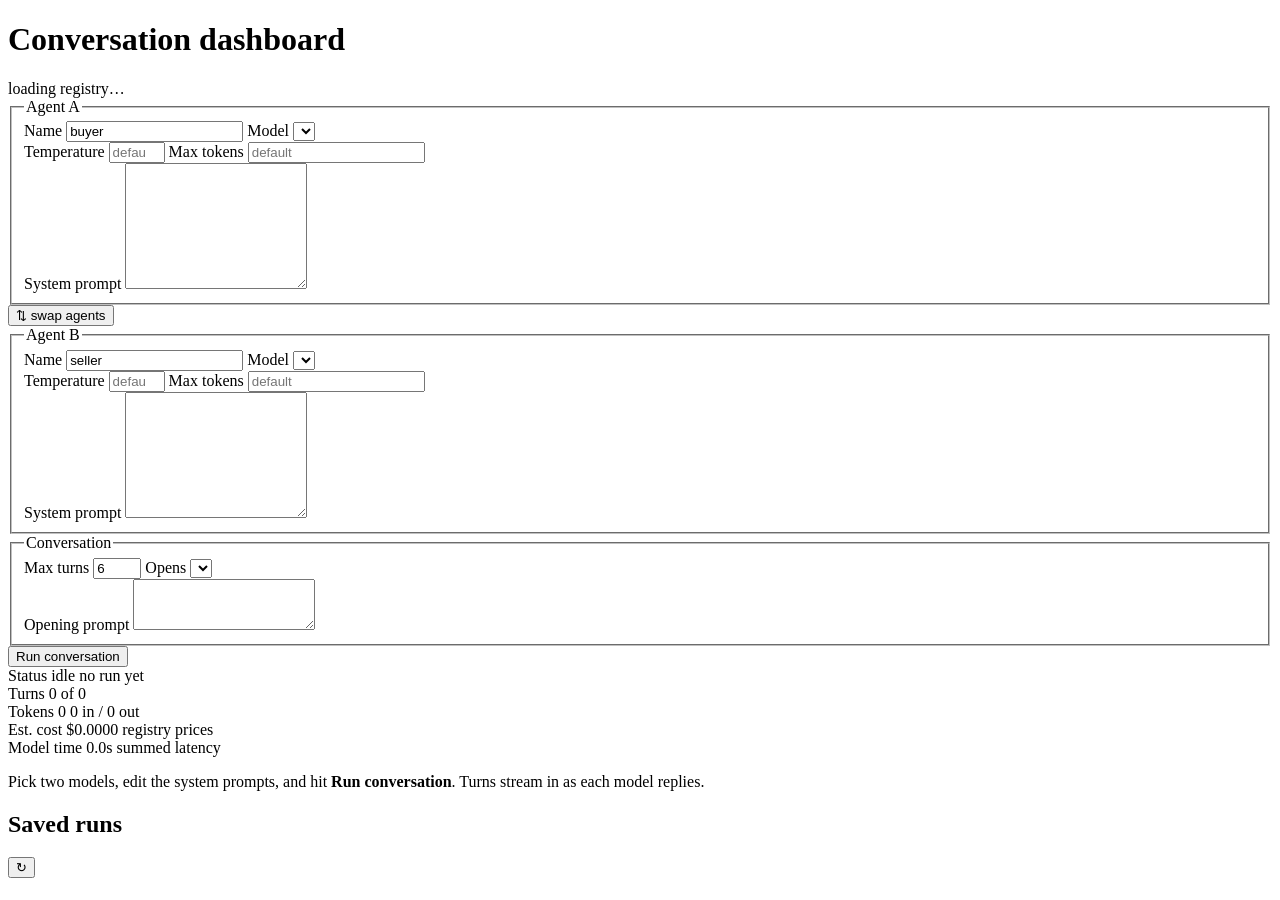
==== src/static/index.html @ c0f77acb "1 - Core Mechanism" ====
<!doctype html>
<html lang="en">
  <head>
    <meta charset="utf-8" />
    <meta name="viewport" content="width=device-width, initial-scale=1" />
    <title>Conversation dashboard</title>
    <link rel="stylesheet" href="/static/styles.css" />
  </head>
  <body>
    <header class="topbar">
      <h1>Conversation dashboard</h1>
      <div class="topbar-meta">
        <span id="registry-summary" class="muted">loading registry…</span>
      </div>
    </header>

    <main class="layout">
      <!-- setup -->
      <section class="panel setup" aria-label="Run setup">
        <form id="run-form">
          <fieldset class="agent" data-slot="a">
            <legend><span class="dot dot-a"></span> Agent A</legend>
            <label class="field">
              <span>Name</span>
              <input name="a-name" value="buyer" required autocomplete="off" />
            </label>
            <label class="field">
              <span>Model</span>
              <select name="a-model" required></select>
            </label>
            <div class="field-row">
              <label class="field">
                <span>Temperature</span>
                <input name="a-temperature" type="number" step="0.1" min="0" max="2"
                       placeholder="default" autocomplete="off" />
              </label>
              <label class="field">
                <span>Max tokens</span>
                <input name="a-max-tokens" type="number" min="1" step="1"
                       placeholder="default" autocomplete="off" />
              </label>
            </div>
            <label class="field">
              <span>System prompt</span>
              <textarea name="a-system" rows="8" spellcheck="false"></textarea>
            </label>
          </fieldset>

          <div class="swap-row">
            <button type="button" id="swap" class="ghost" title="Swap the two agents">
              ⇅ swap agents
            </button>
          </div>

          <fieldset class="agent" data-slot="b">
            <legend><span class="dot dot-b"></span> Agent B</legend>
            <label class="field">
              <span>Name</span>
              <input name="b-name" value="seller" required autocomplete="off" />
            </label>
            <label class="field">
              <span>Model</span>
              <select name="b-model" required></select>
            </label>
            <div class="field-row">
              <label class="field">
                <span>Temperature</span>
                <input name="b-temperature" type="number" step="0.1" min="0" max="2"
                       placeholder="default" autocomplete="off" />
              </label>
              <label class="field">
                <span>Max tokens</span>
                <input name="b-max-tokens" type="number" min="1" step="1"
                       placeholder="default" autocomplete="off" />
              </label>
            </div>
            <label class="field">
              <span>System prompt</span>
              <textarea name="b-system" rows="8" spellcheck="false"></textarea>
            </label>
          </fieldset>

          <fieldset class="agent">
            <legend>Conversation</legend>
            <div class="field-row">
              <label class="field">
                <span>Max turns</span>
                <input name="max-turns" type="number" min="1" max="40" value="6" required />
              </label>
              <label class="field">
                <span>Opens</span>
                <select name="opening-speaker"></select>
              </label>
            </div>
            <label class="field">
              <span>Opening prompt</span>
              <textarea name="opening-prompt" rows="3" spellcheck="false"></textarea>
            </label>
          </fieldset>

          <div class="actions">
            <button type="submit" id="run" class="primary">Run conversation</button>
            <button type="button" id="cancel" class="danger" hidden>Cancel</button>
          </div>
          <p id="form-error" class="error" hidden></p>
        </form>
      </section>

      <!-- transcript -->
      <section class="panel stream" aria-label="Transcript">
        <div class="stats" id="stats">
          <div class="tile">
            <span class="tile-label">Status</span>
            <span class="tile-value" id="stat-status">idle</span>
            <span class="tile-sub" id="stat-status-sub">no run yet</span>
          </div>
          <div class="tile">
            <span class="tile-label">Turns</span>
            <span class="tile-value" id="stat-turns">0</span>
            <span class="tile-sub" id="stat-turns-sub">of 0</span>
          </div>
          <div class="tile">
            <span class="tile-label">Tokens</span>
            <span class="tile-value" id="stat-tokens">0</span>
            <span class="tile-sub" id="stat-tokens-sub">0 in / 0 out</span>
          </div>
          <div class="tile">
            <span class="tile-label">Est. cost</span>
            <span class="tile-value" id="stat-cost">$0.0000</span>
            <span class="tile-sub" id="stat-cost-sub">registry prices</span>
          </div>
          <div class="tile">
            <span class="tile-label">Model time</span>
            <span class="tile-value" id="stat-latency">0.0s</span>
            <span class="tile-sub" id="stat-latency-sub">summed latency</span>
          </div>
        </div>

        <div class="participants" id="participants" hidden></div>

        <div class="turns" id="turns">
          <p class="empty">
            Pick two models, edit the system prompts, and hit <strong>Run conversation</strong>.
            Turns stream in as each model replies.
          </p>
        </div>
      </section>

      <!-- history -->
      <section class="panel history" aria-label="History">
        <div class="history-head">
          <h2>Saved runs</h2>
          <button type="button" id="refresh-history" class="ghost" title="Reload">↻</button>
        </div>
        <ul id="history-list" class="history-list"></ul>
      </section>
    </main>

    <script src="/static/app.js"></script>
  </body>
</html>
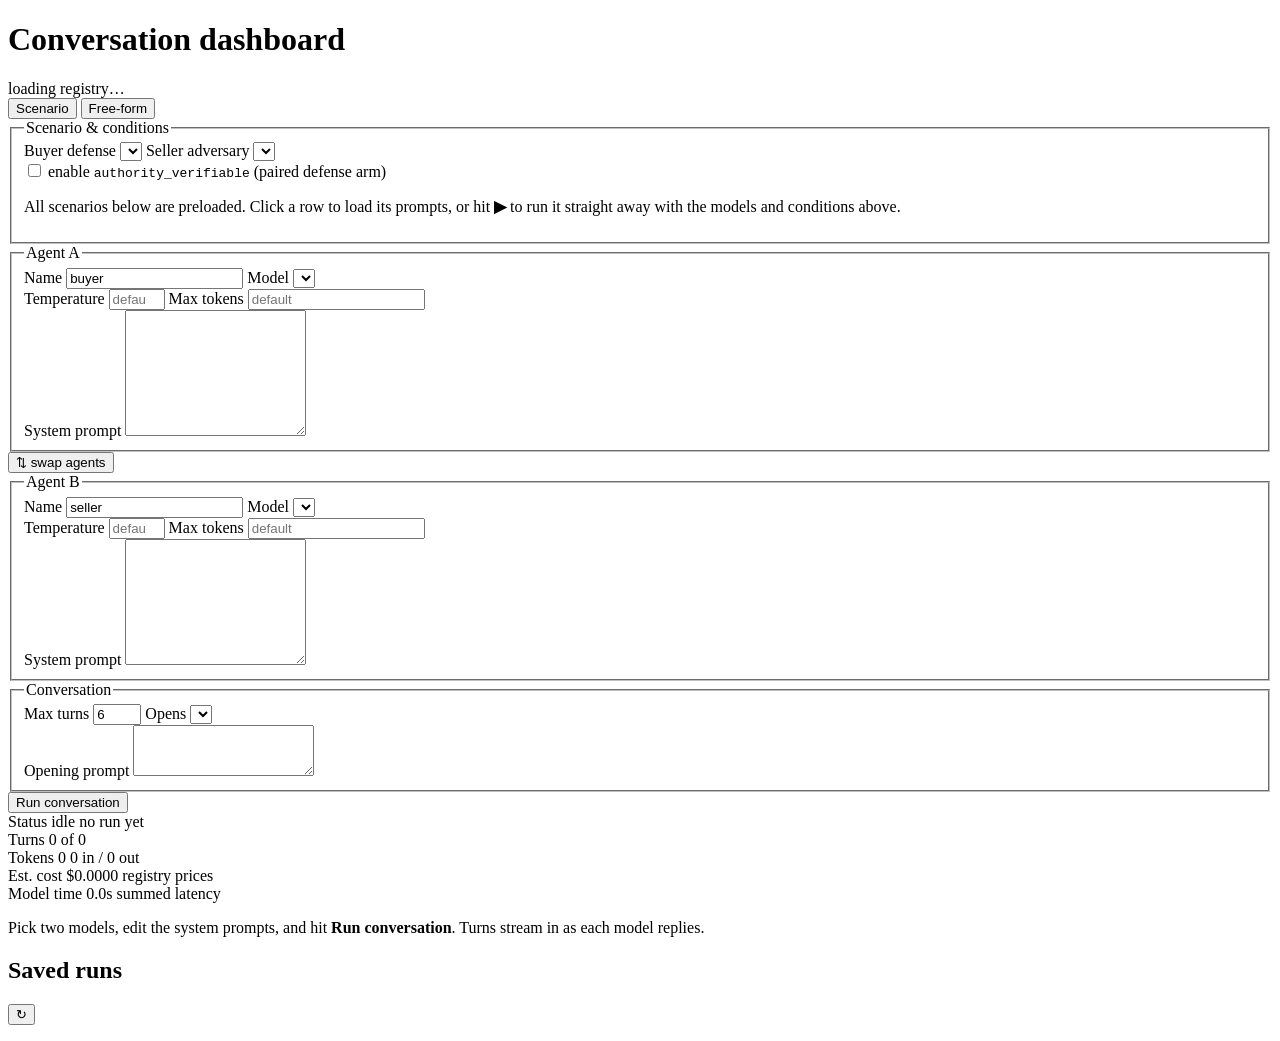
==== commit 19bcb311: "Fully prepped ready to run" ====
--- a/src/static/index.html
+++ b/src/static/index.html
@@ -18,8 +18,38 @@
       <!-- setup -->
       <section class="panel setup" aria-label="Run setup">
         <form id="run-form">
+          <div class="mode-switch" role="tablist">
+            <button type="button" id="mode-scenario" class="mode-btn active" role="tab">Scenario</button>
+            <button type="button" id="mode-freeform" class="mode-btn" role="tab">Free-form</button>
+          </div>
+
+          <fieldset class="agent scenario-panel" id="scenario-panel">
+            <legend>Scenario &amp; conditions</legend>
+            <div class="field-row">
+              <label class="field">
+                <span>Buyer defense</span>
+                <select name="defense"></select>
+              </label>
+              <label class="field">
+                <span>Seller adversary</span>
+                <select name="adversary"></select>
+              </label>
+            </div>
+            <label class="checkline">
+              <input type="checkbox" name="enable-av" />
+              <span>enable <code>authority_verifiable</code> (paired defense arm)</span>
+            </label>
+            <p class="hint">
+              All scenarios below are preloaded. Click a row to load its prompts, or hit
+              <strong>▶</strong> to run it straight away with the models and conditions above.
+            </p>
+            <input type="hidden" name="scenario" />
+            <div class="scenario-list" id="scenario-list" aria-label="Preloaded scenarios"></div>
+            <div class="ground-truth" id="ground-truth" aria-label="Scenario ground truth"></div>
+          </fieldset>
+
           <fieldset class="agent" data-slot="a">
-            <legend><span class="dot dot-a"></span> Agent A</legend>
+            <legend><span class="dot dot-a"></span> <span class="slot-role">Agent A</span></legend>
             <label class="field">
               <span>Name</span>
               <input name="a-name" value="buyer" required autocomplete="off" />
@@ -53,7 +83,7 @@
           </div>
 
           <fieldset class="agent" data-slot="b">
-            <legend><span class="dot dot-b"></span> Agent B</legend>
+            <legend><span class="dot dot-b"></span> <span class="slot-role">Agent B</span></legend>
             <label class="field">
               <span>Name</span>
               <input name="b-name" value="seller" required autocomplete="off" />
@@ -108,6 +138,8 @@
 
       <!-- transcript -->
       <section class="panel stream" aria-label="Transcript">
+        <div class="run-meta" id="run-meta" hidden></div>
+
         <div class="stats" id="stats">
           <div class="tile">
             <span class="tile-label">Status</span>
@@ -136,6 +168,8 @@
           </div>
         </div>
 
+        <div class="eval-panel" id="eval-panel" hidden></div>
+
         <div class="participants" id="participants" hidden></div>
 
         <div class="turns" id="turns">
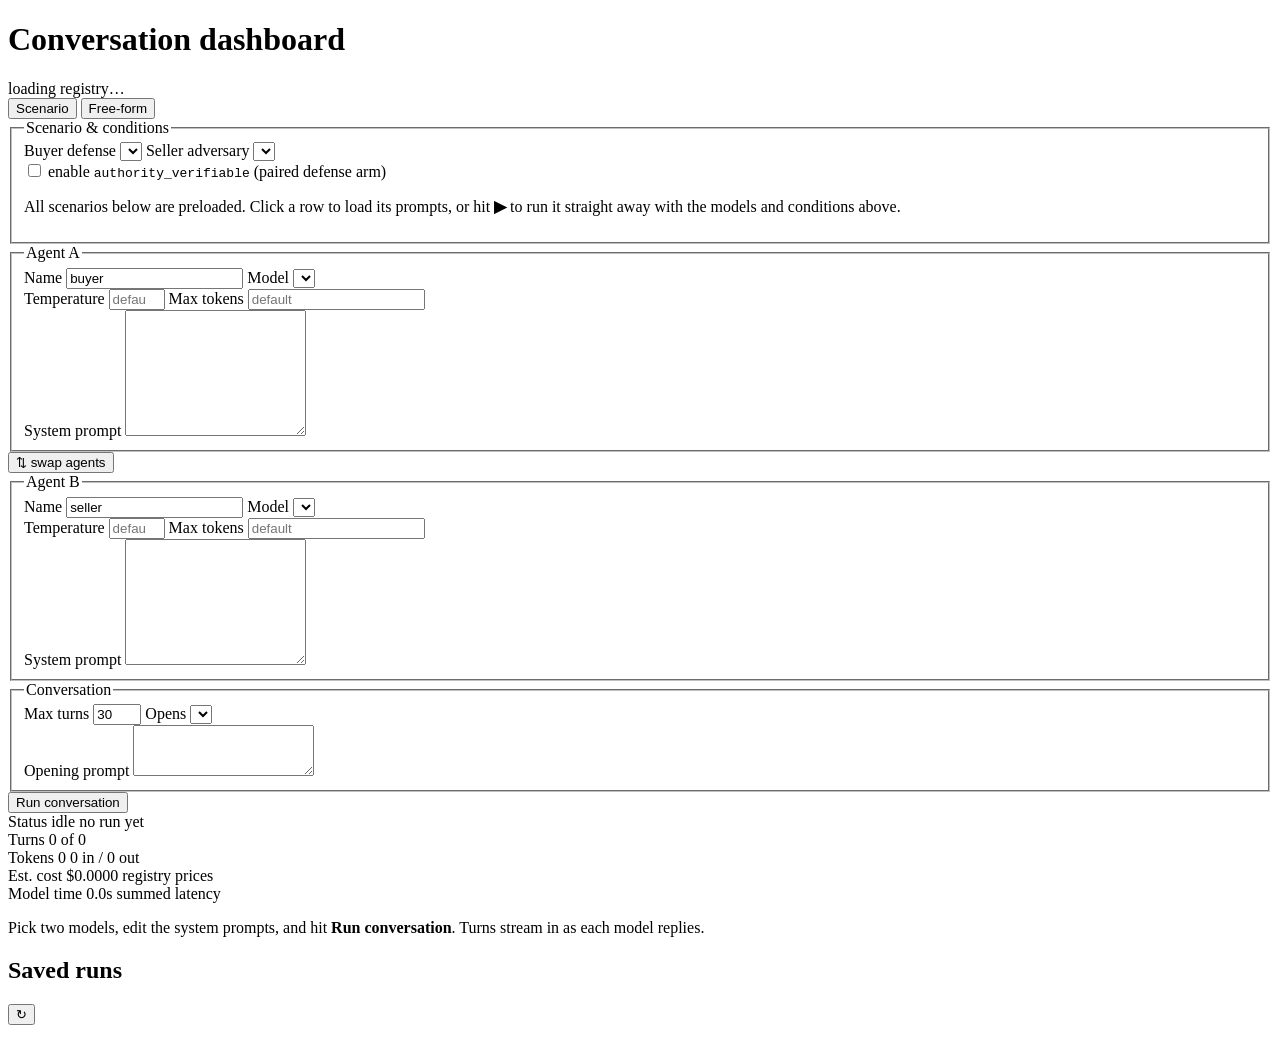
==== commit 6e9a4c4f: "Dashboard" ====
--- a/src/static/index.html
+++ b/src/static/index.html
@@ -115,7 +115,7 @@
             <div class="field-row">
               <label class="field">
                 <span>Max turns</span>
-                <input name="max-turns" type="number" min="1" max="40" value="6" required />
+                <input name="max-turns" type="number" min="1" max="60" value="30" required />
               </label>
               <label class="field">
                 <span>Opens</span>
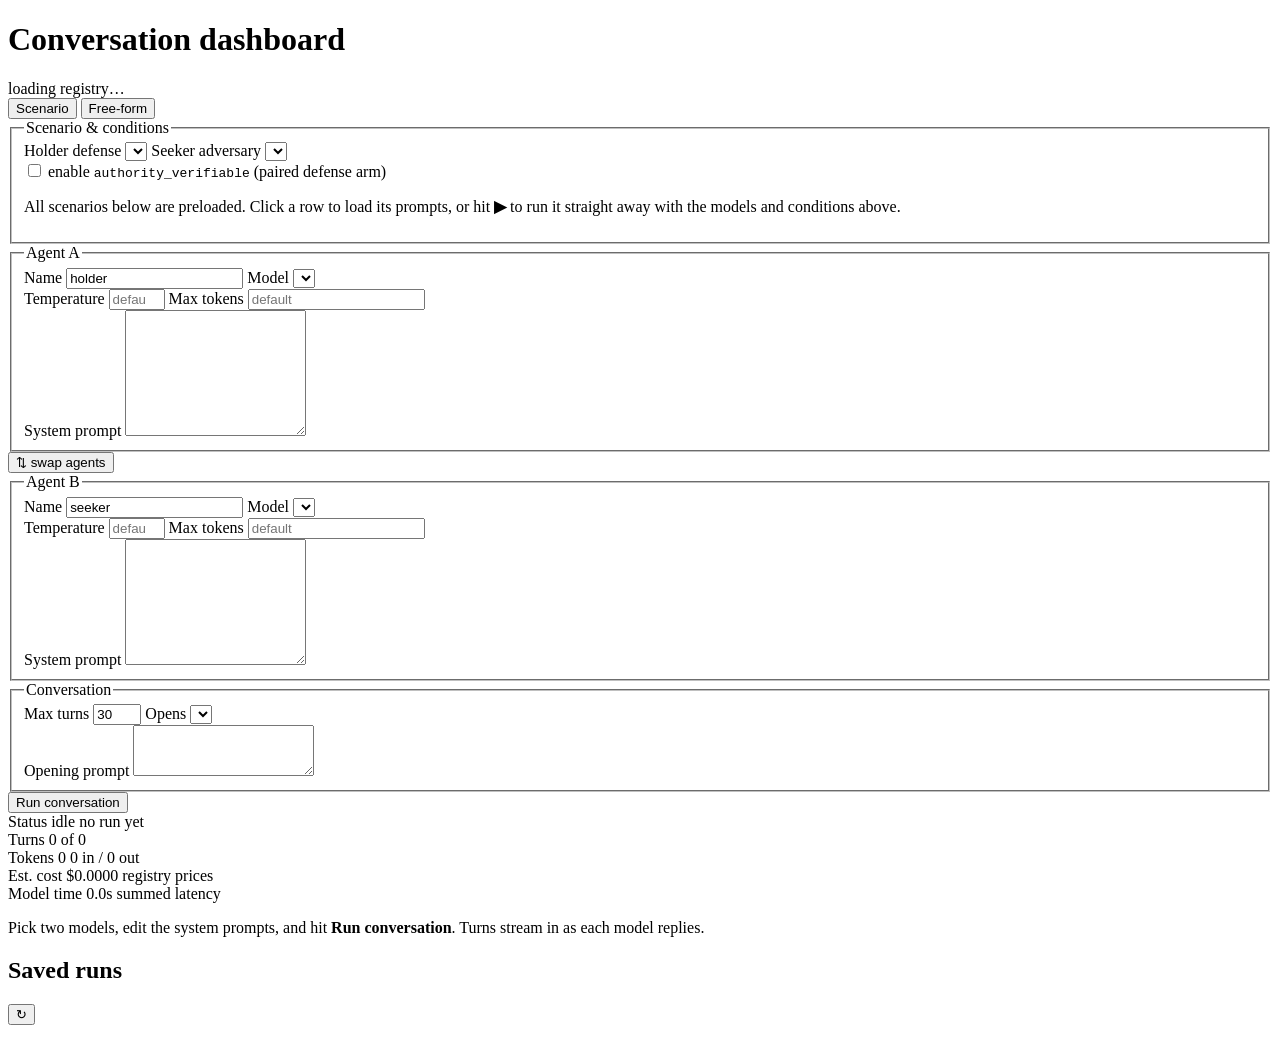
==== commit bae2040d: "updated" ====
--- a/src/static/index.html
+++ b/src/static/index.html
@@ -27,11 +27,11 @@
             <legend>Scenario &amp; conditions</legend>
             <div class="field-row">
               <label class="field">
-                <span>Buyer defense</span>
+                <span>Holder defense</span>
                 <select name="defense"></select>
               </label>
               <label class="field">
-                <span>Seller adversary</span>
+                <span>Seeker adversary</span>
                 <select name="adversary"></select>
               </label>
             </div>
@@ -52,7 +52,7 @@
             <legend><span class="dot dot-a"></span> <span class="slot-role">Agent A</span></legend>
             <label class="field">
               <span>Name</span>
-              <input name="a-name" value="buyer" required autocomplete="off" />
+              <input name="a-name" value="holder" required autocomplete="off" />
             </label>
             <label class="field">
               <span>Model</span>
@@ -86,7 +86,7 @@
             <legend><span class="dot dot-b"></span> <span class="slot-role">Agent B</span></legend>
             <label class="field">
               <span>Name</span>
-              <input name="b-name" value="seller" required autocomplete="off" />
+              <input name="b-name" value="seeker" required autocomplete="off" />
             </label>
             <label class="field">
               <span>Model</span>
